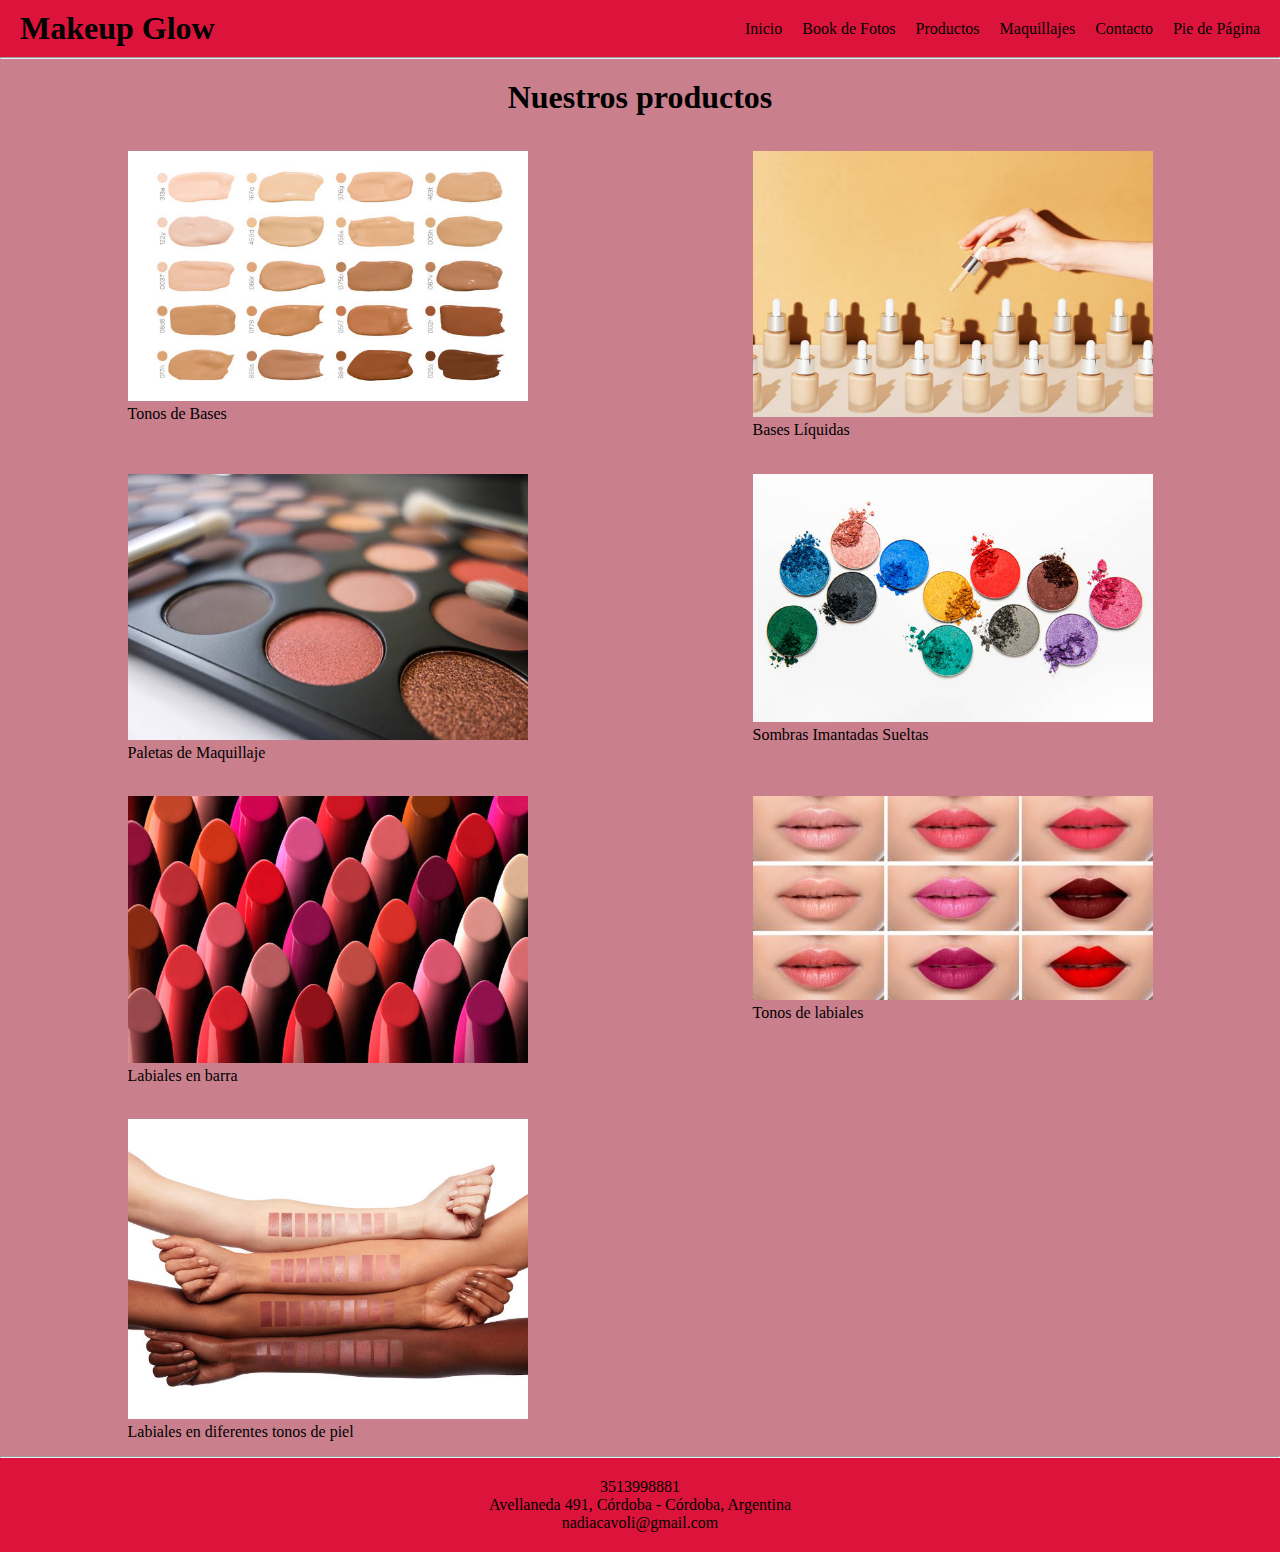
==== pages/2-Productos.html @ 01750437 "Se realizan cambios en la hoja de estilos" ====
<!DOCTYPE html>
<html lang="en">

<head>
    <meta charset="UTF-8">
    <meta http-equiv="X-UA-Compatible" content="IE=edge">
    <meta name="viewport" content="width=device-width, initial-scale=1.0">
    <link rel="stylesheet" href="../css/styles.css">
    <title>Makeup Glow</title>
</head>

<body>
    <header class="header-index">
        <h1>Makeup Glow</h1>
        <nav>
            <ul class="ul-index">
                <li><a href="../index.html">Inicio</a></li>
                <li><a href="1-Book de Fotos.html">Book de Fotos</a></li>
                <li><a href="2-Productos.html">Productos</a></li>
                <li><a href="3-Maquillajes.html">Maquillajes</a></li>
                <li><a href="4-contacto.html">Contacto</a></li>
                <li><a href="#footer">Pie de Página</a></li>

            </ul>
        </nav>
    </header>
    <hr>
    <main class="main-index">
        <h2 class="titulo-productos">Nuestros productos</h2>
        <div class="img-productos">
            <div class="producto1"><img src="../imagenes/Productos1.jpg" alt="Tonos de Bases" width="400px">
                <figcaption>Tonos de Bases</figcaption>
            </div>
            <div class="producto2"><img src="../imagenes/producto2.jpg" alt="Bases Líquidas" width="400px">
                <figcaption>Bases Líquidas</figcaption>
            </div>
            <div class="producto3"><img src="../imagenes/producto3.jpg" alt="Paletas de Maquillaje" width="400px">
                <figcaption>Paletas de Maquillaje</figcaption>
            </div>
            <div class="producto4"><img src="../imagenes/producto4.jpg" alt="Sombras Imantadas Sueltas" width="400px">
                <figcaption>Sombras Imantadas Sueltas</figcaption>
            </div>
            <div class="producto5"><img src="../imagenes/producto5.jpg" alt="Labiales en barra" width="400px">
                <figcaption>Labiales en barra</figcaption>
            </div>
            <div class="producto6"><img src="../imagenes/producto6.jpg" alt="Tonos de labiales" width="400px">
                <figcaption>Tonos de labiales</figcaption>
            </div>
            <div class="producto7"><img src="../imagenes/producto7.jpg" alt="Labiales en diferentes tonos de piel" width="400px">
                <figcaption>Labiales en diferentes tonos de piel</figcaption>
            </div>
        </div>
    </main>
    <hr>
    <footer class="footer-index" id="footer">
        <p> 3513998881 <br>
        Avellaneda 491, Córdoba - Córdoba, Argentina <br>
        nadiacavoli@gmail.com</p>
    </footer>
</body>

</html>
---- css/styles.css ----
* {
    margin: 0;
    padding: 0;
    box-sizing: border-box;
    text-decoration: none;
    list-style: none;
}

/* -------------------------------- primer página -------------------------- */

/* __________ encabezado ___________ */

.header-index {
    padding: 10px 20px;
    background: #dc143c;
    display: flex;
    justify-content: space-between;
    align-items: center;
    font-size: 1rem;
}

a {
    color: black;
}

.ul-index {
    display: flex;
    gap: 20px;
}

/* para tablet */

@media (min-width:650px) and (max-width: 1000px) {
    .ul-index {
        gap: 10px;
    }
    .header-index {
        padding: 5px 10px;
        font-size: 0.9rem;
    }
}

/* para movil */

@media (max-width:650px) {
    .ul-index {
        gap: 5px;
        display: flex;
        flex-direction: column;
    }
}

/* __________ main / cuerpo ___________ */

.main-index {
    background: rgb(202,127,141);
    height: 75vh;
}

.imagenes-index {
    padding: 20px;
    display: flex;
    justify-content: space-around;
    align-items: center;
}


/* para tablet */

@media (min-width:650px) and (max-width: 1000px) {
    .main-index {
        height: 100%;
    }
    .foto1 {
        width: 300px;
    }
    .foto2 {
        width: 300px;
    }
}


/* para movil */

@media (max-width: 650px) {
    .main-index {
        height: 100%;
    }
    .imagenes-index {
        display: flex;
        flex-direction: column;
        align-items: center;
        gap: 30px;
    }
    .foto1 {
        width: 300px;
    }
    .foto2 {
        width: 300px;
    }
}


/* __________ footer ___________ */

.footer-index {
    background: #dc143c;
    padding: 20px;
    display: flex;
    justify-content: center;
    text-align: center;
}


/* para tablet */

@media (min-width:650px) and (max-width: 1000px){
    .footer-index {
        padding: 10px;
    }
}

/* para movil */

@media (max-width: 650px) {
    .footer-index {
        padding: 5px;
        font-size: 0.8rem;
    }
}


/* -------------------------------- segunda página -------------------------- */

/* __________ main / cuerpo ___________ */

.main-index{
    background:  rgb(202,127,141);
    height: 100%;
}

.galeria {
    padding: 20px;
    display: grid;
    justify-items: center;
    gap: 20px;
    grid-template-columns: repeat(3, 1fr);
    grid-template-rows: repeat(2, 1fr);
    grid-template-areas: 
    "img1 img2 img3"
    "img4 img5 img6";
}

.img1 {
    grid-area: img1;
}
.img2 {
    grid-area: img2;
}
.img3 {
    grid-area: img3;
}
.img4 {
    grid-area: img4;
}
.img5 {
    grid-area: img5;
}
.img6 {
    grid-area: img6;
}



/* para tablet */

@media (min-width:650px) and (max-width: 1000px){
    .galeria {
        padding: 20px;
        display: grid;
        justify-items: center;
        gap: 20px;
        grid-template-columns: repeat(2, 1fr);
        grid-template-rows: repeat(3, 1fr);
        grid-template-areas: 
        "img1 img2"
        "img3 img4"
        "img5 img6";
    }
    .img1 {
        grid-area: img1;
    }
    .img2 {
        grid-area: img2;
    }
    .img3 {
        grid-area: img3;
    }
    .img4 {
        grid-area: img4;
    }
    .img5 {
        grid-area: img5;
    }
    .img6 {
        grid-area: img6;
    }
}


/* para movil */

@media (max-width: 650px) {
    .galeria {
        display: flex;
        flex-direction: column;
        justify-content: center;
        align-items: center;
    }
}



/* -------------------------------- tercera página -------------------------- */

.titulo-productos {
    text-align: center;
    font-size: 2rem;
    padding: 20px;
}


.img-productos {
    padding: 15px;
    display: grid;
    justify-items: center;
    grid-template-columns: repeat(2, 1fr);
    grid-template-rows: repeat(4,1fr);
    grid-template-areas: 
    "producto1 producto2" 
    "producto3 producto4"
    "producto5 producto6"
    "producto7 producto8";
}
.producto1 {
    grid-area: producto1;
}
.producto2 {
    grid-area: producto2;
}
.producto3 {
    grid-area: producto3;
}
.producto4 {
    grid-area: producto4;
}
.producto5 {
    grid-area: producto5;
}
.producto6 {
    grid-area: producto6;
}
.producto7 {
    grid-area: producto7;
}


/* para tablet */

@media (min-width:650px) and (max-width: 1000px){
    .img-productos {
        display: flex;
        flex-direction: column;
        align-items: center;
        gap: 20px;
    }
}

/* para movil */

@media (max-width: 650px) {
    .img-productos {
        display: flex;
        flex-direction: column;
        justify-content: center;
        align-items: center;
        gap: 20px;
    }
}




/* -------------------------------- cuarta página -------------------------- */

.titulo-pag-maquillaje {
    padding: 15px;
    font-size: 1.5rem;
    text-align: center;
}

.img-maquillajes {
    padding: 20px;
    gap: 15px;
    display: grid;
    justify-items: center;
    align-items: center;
    grid-template-columns:repeat(2, 1fr) ;
    grid-template-rows:repeat(3, 1fr) ;
    grid-template-areas:
    "maquillaje1 maquillaje2"
    "maquillaje3 maquillaje4"
    "maquillaje5 maquillaje6";
}

.maquillaje1 {
    grid-area: maquillaje1;
}
.maquillaje2 {
    grid-area: maquillaje2;
}
.maquillaje3 {
    grid-area: maquillaje3;
}
.maquillaje4 {
    grid-area: maquillaje4;
}
.maquillaje5 {
    grid-area: maquillaje5;
}


/* para tablet */

@media (min-width:650px) and (max-width: 1000px) {

    .img-maquillajes{
        justify-items: left;
    }
}


/* para movil */

@media (max-width: 650px) {
    .img-maquillajes {
        display: flex;
        flex-direction: column;
        align-items: center;
    }
}








/* -------------------------------- quinta página -------------------------- */


.titulo-contacto {
    padding: 20px;
    font-size: 2rem;
    text-align: center;
}

.formularios {
    line-height: 30px;
    text-align: center;
    gap: 20px;
    padding: 20px;
}

.direccion {
    justify-items: center;
}


/* para movil */

@media (max-width: 650px) {
    .direccion {
    display: none;
}
}
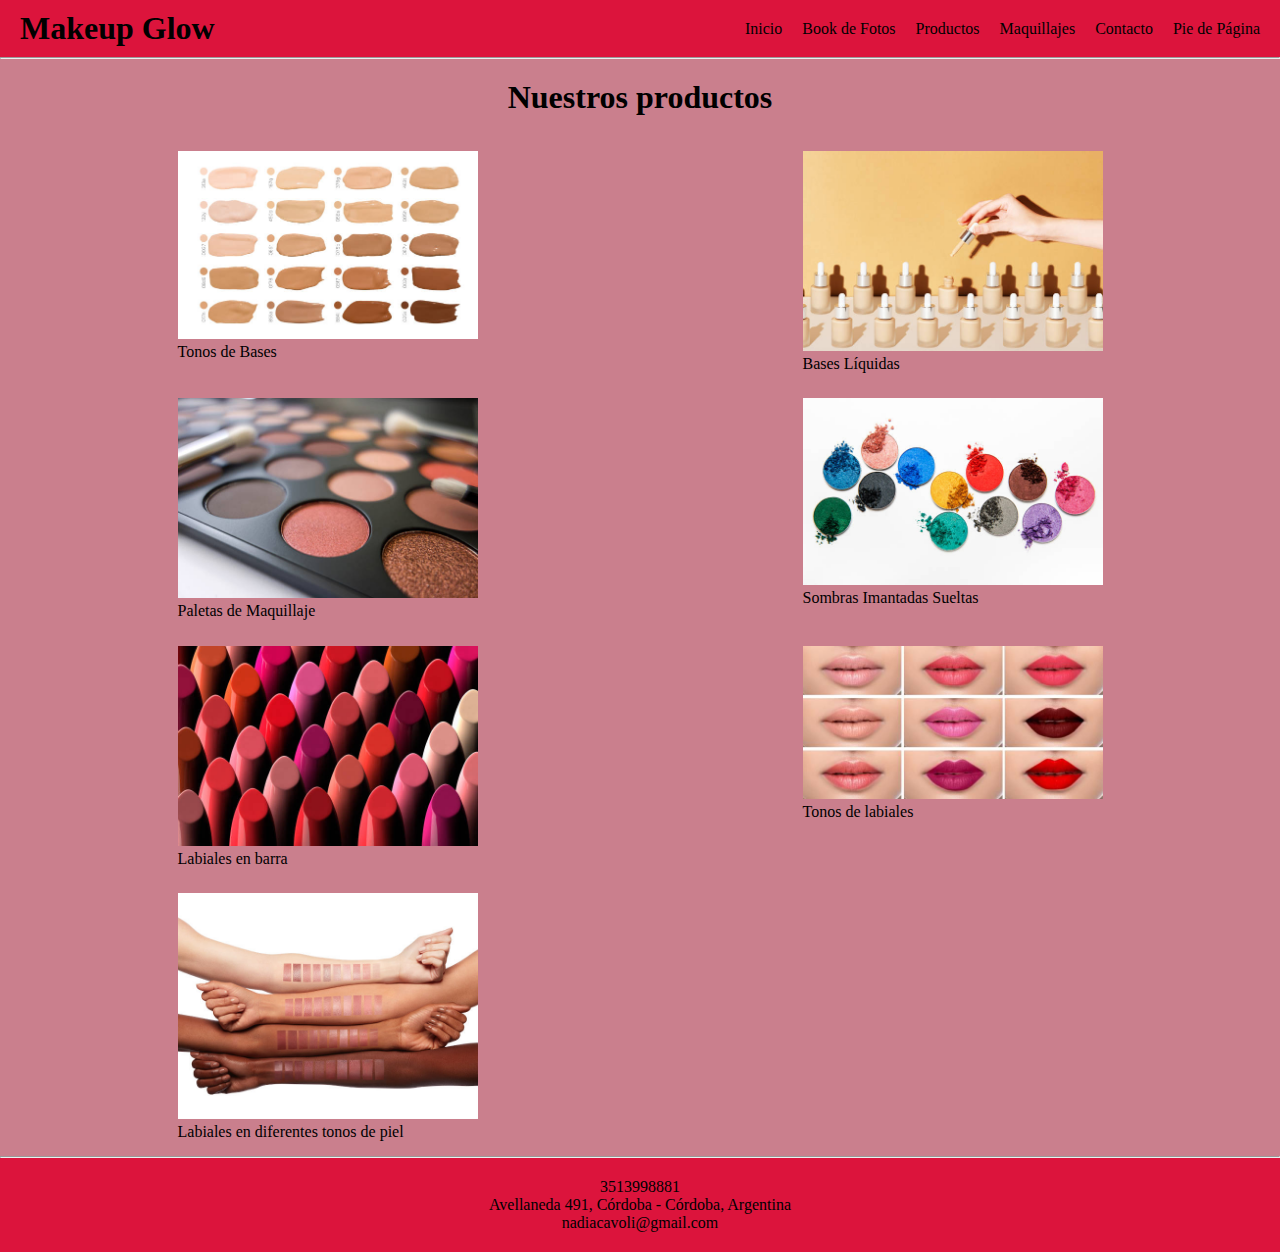
==== commit e8f4f7ad: "Se realizan cambios de estilos" ====
--- a/pages/2-Productos.html
+++ b/pages/2-Productos.html
@@ -28,25 +28,25 @@
     <main class="main-index">
         <h2 class="titulo-productos">Nuestros productos</h2>
         <div class="img-productos">
-            <div class="producto1"><img src="../imagenes/Productos1.jpg" alt="Tonos de Bases" width="400px">
+            <div class="producto1"><img src="../imagenes/Productos1.jpg" alt="Tonos de Bases" width="300px">
                 <figcaption>Tonos de Bases</figcaption>
             </div>
-            <div class="producto2"><img src="../imagenes/producto2.jpg" alt="Bases Líquidas" width="400px">
+            <div class="producto2"><img src="../imagenes/producto2.jpg" alt="Bases Líquidas" width="300px">
                 <figcaption>Bases Líquidas</figcaption>
             </div>
-            <div class="producto3"><img src="../imagenes/producto3.jpg" alt="Paletas de Maquillaje" width="400px">
+            <div class="producto3"><img src="../imagenes/producto3.jpg" alt="Paletas de Maquillaje" width="300px">
                 <figcaption>Paletas de Maquillaje</figcaption>
             </div>
-            <div class="producto4"><img src="../imagenes/producto4.jpg" alt="Sombras Imantadas Sueltas" width="400px">
+            <div class="producto4"><img src="../imagenes/producto4.jpg" alt="Sombras Imantadas Sueltas" width="300px">
                 <figcaption>Sombras Imantadas Sueltas</figcaption>
             </div>
-            <div class="producto5"><img src="../imagenes/producto5.jpg" alt="Labiales en barra" width="400px">
+            <div class="producto5"><img src="../imagenes/producto5.jpg" alt="Labiales en barra" width="300px">
                 <figcaption>Labiales en barra</figcaption>
             </div>
-            <div class="producto6"><img src="../imagenes/producto6.jpg" alt="Tonos de labiales" width="400px">
+            <div class="producto6"><img src="../imagenes/producto6.jpg" alt="Tonos de labiales" width="300px">
                 <figcaption>Tonos de labiales</figcaption>
             </div>
-            <div class="producto7"><img src="../imagenes/producto7.jpg" alt="Labiales en diferentes tonos de piel" width="400px">
+            <div class="producto7"><img src="../imagenes/producto7.jpg" alt="Labiales en diferentes tonos de piel" width="300px">
                 <figcaption>Labiales en diferentes tonos de piel</figcaption>
             </div>
         </div>
